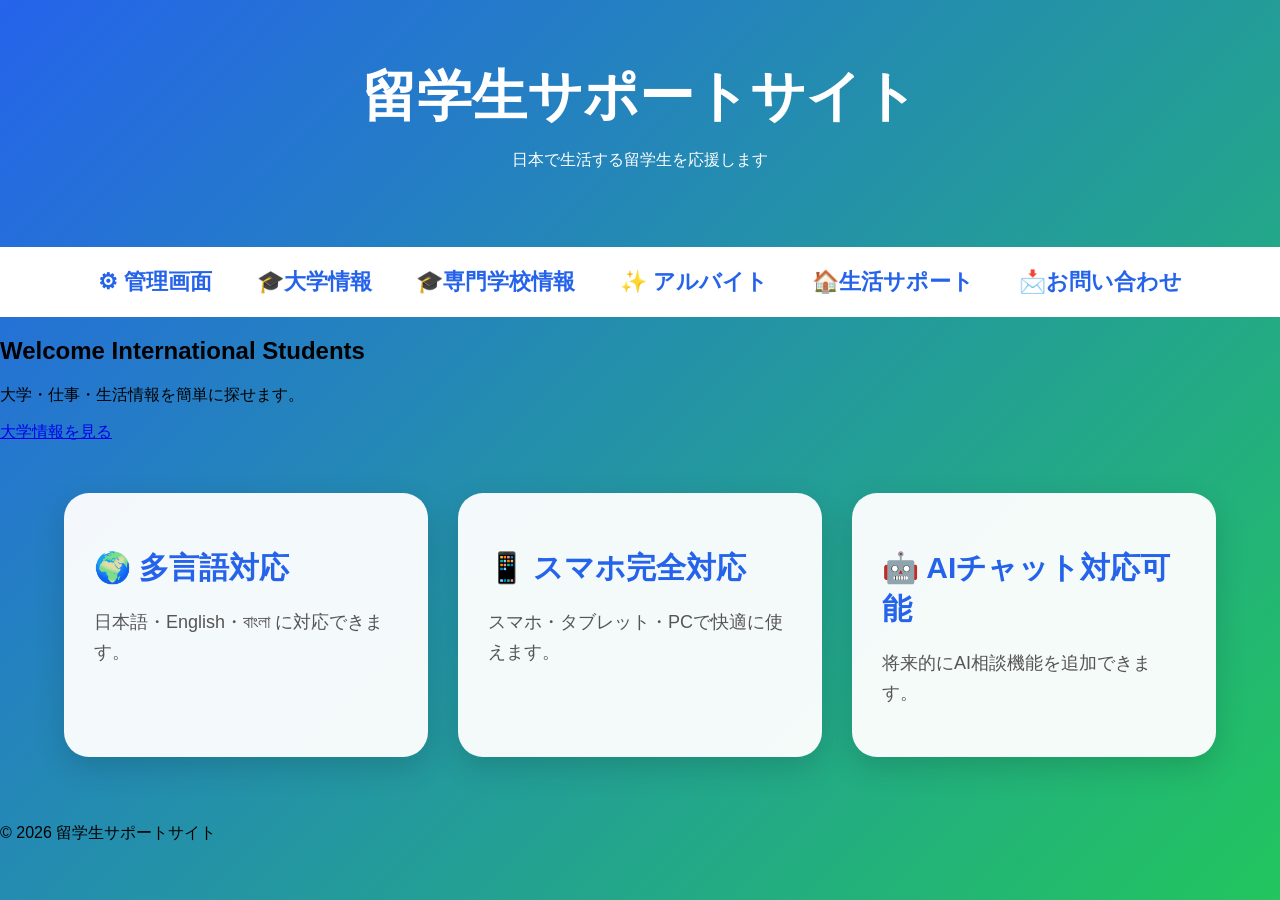
==== index.html @ 2b529d3a "first commit" ====
<!DOCTYPE html>
<html lang="ja">
<head>
<meta charset="UTF-8">
<meta name="viewport" content="width=device-width, initial-scale=1.0">
<title>留学生サポートサイト</title>
<link rel="stylesheet" href="style.css">
</head>
<body>

<header>
<h1>留学生サポートサイト</h1>
<p>日本で生活する留学生を応援します</p>
</header>

<nav>
<a href="admin.html">⚙ 管理画面</a>
<a href="university.html">🎓大学情報</a>
<a href="senmon.html">🎓専門学校情報</a>
<a href="job.html">✨ アルバイト</a>
<a href="life.html">🏠生活サポート</a>
<a href="contact.html">📩お問い合わせ</a>

</nav>

<section class="hero">
<h1>Welcome International Students</h1>
<p>大学・仕事・生活情報を簡単に探せます。</p>
<a href="university.html" class="button">大学情報を見る</a>
</section>

<div class="container">
<div class="card">
<h2>🌍 多言語対応</h2>
<p>日本語・English・বাংলা に対応できます。</p>
</div>

<div class="card">
<h2>📱 スマホ完全対応</h2>
<p>スマホ・タブレット・PCで快適に使えます。</p>
</div>

<div class="card">
<h2>🤖 AIチャット対応可能</h2>
<p>将来的にAI相談機能を追加できます。</p>
</div>
</div>

<footer>
<p>© 2026 留学生サポートサイト</p>
</footer>

</body>
</html>
---- style.css ----
/* ===== BODY ===== */

body{
    margin:0;
    font-family:'Segoe UI',sans-serif;

    background:linear-gradient(
        135deg,
        #2563eb,
        #22c55e
    );

    min-height:100vh;
}

/* ===== HEADER ===== */

header{
    text-align:center;
    padding:60px 20px;
    color:white;
}

header h1{
    font-size:55px;
    margin:0;
}

/* ===== NAV ===== */

nav{
    background:white;
    padding:20px;
    text-align:center;
}

nav a{
    color:#2563eb;
    text-decoration:none;
    margin:0 20px;
    font-size:22px;
    font-weight:bold;
}

/* ===== CONTAINER ===== */

.container{

    width:90%;

    margin:auto;

    padding:50px 0;

    display:grid;

    grid-template-columns:
    repeat(auto-fit,minmax(320px,1fr));

    gap:30px;
}

/* ===== CARD ===== */

.card{

    background:rgba(255,255,255,0.95);

    border-radius:25px;

    padding:30px;

    box-shadow:
    0 10px 30px rgba(0,0,0,0.15);

    transition:0.4s;

    animation:show 0.8s ease;
}

/* hover */

.card:hover{

    transform:
    translateY(-10px)
    scale(1.03);
}

/* ===== TITLE ===== */

.card h2{

    color:#2563eb;

    font-size:30px;

    margin-bottom:15px;
}

/* ===== TEXT ===== */

.card p{

    font-size:18px;

    color:#555;

    line-height:1.7;
}

/* ===== BUTTON ===== */

.btn{

    display:inline-block;

    margin-top:20px;

    padding:14px 24px;

    background:linear-gradient(
        to right,
        #2563eb,
        #22c55e
    );

    color:white;

    text-decoration:none;

    border-radius:12px;

    font-weight:bold;

    transition:0.3s;
}

.btn:hover{

    transform:scale(1.08);
}

/* ===== ANIMATION ===== */

@keyframes show{

    from{

        opacity:0;

        transform:translateY(40px);
    }

    to{

        opacity:1;

        transform:translateY(0);
    }
}

/* ===== MOBILE ===== */

@media(max-width:768px){

    header h1{
        font-size:38px;
    }

    nav a{

        display:block;

        margin:10px 0;
    }
}

/* ===== ADMIN ===== */
.admin-body{background:#f3f6fb;color:#17233d;font-family:'Segoe UI',sans-serif;}
.admin-shell{display:flex;min-height:100vh;}.admin-sidebar{width:250px;background:#17233d;color:#c7d1e5;display:flex;flex-direction:column;padding:30px 18px;box-sizing:border-box;flex-shrink:0;}.admin-brand{display:flex;align-items:center;gap:11px;color:#fff;text-decoration:none;padding:0 12px 38px;letter-spacing:.05em;}.admin-brand strong{display:block;font-size:15px;letter-spacing:.12em;}.admin-brand small{display:block;color:#8390aa;font-size:10px;letter-spacing:.08em;margin-top:3px;}.admin-brand-mark{display:grid;place-items:center;width:38px;height:38px;border-radius:11px;background:#3d78e8;font-weight:800;font-size:16px;}.admin-menu-label,.admin-eyebrow{color:#8490a6;font-size:10px;font-weight:700;letter-spacing:.13em;margin:0;}.admin-menu-label{padding:0 14px 13px;}.admin-menu{display:grid;gap:6px;}.admin-menu a{display:flex;align-items:center;gap:13px;padding:13px 14px;border-radius:10px;color:#aeb9cd;text-decoration:none;font-size:14px;transition:.2s;}.admin-menu a span{width:18px;font-size:19px;text-align:center;}.admin-menu a:hover,.admin-menu a.is-active{background:#2c5dc3;color:#fff;}.admin-sidebar-bottom{margin-top:auto;}.admin-public-link{display:block;padding:15px 14px;color:#8fa3c9;text-decoration:none;font-size:13px;border-top:1px solid #2b3955;}.admin-user{display:flex;align-items:center;gap:10px;padding:20px 10px 0;border-top:1px solid #2b3955;font-size:12px;}.admin-user strong,.admin-user small{display:block;}.admin-user small{color:#8490a6;margin-top:3px;}.admin-avatar{display:grid;place-items:center;width:34px;height:34px;border-radius:50%;background:#f3c46b;color:#6f4713;font-weight:700;}.admin-main{width:calc(100% - 250px);max-width:1500px;margin:0 auto;padding:35px 4.5%;box-sizing:border-box;}.admin-topbar{display:flex;justify-content:space-between;align-items:center;gap:20px;margin-bottom:32px;}.admin-topbar h1{font-size:27px;margin:8px 0 0;color:#17233d;}.admin-top-actions{display:flex;align-items:center;gap:18px;}.admin-icon-button,.admin-profile-button,.admin-more{border:0;background:transparent;color:#74809a;cursor:pointer;}.admin-icon-button{position:relative;font-size:21px;}.admin-icon-button i{position:absolute;width:6px;height:6px;background:#ef755f;border-radius:50%;right:-1px;top:1px;}.admin-profile-button{display:flex;align-items:center;gap:9px;font-size:13px;color:#40506c;}.admin-profile-button b{font-size:16px;font-weight:400;margin-left:4px;}.admin-avatar-small{width:32px;height:32px;}.admin-stats{display:grid;grid-template-columns:repeat(4,1fr);gap:18px;margin-bottom:25px;}.admin-stat-card,.admin-panel{background:#fff;border:1px solid #e5eaf2;border-radius:13px;box-shadow:0 4px 15px rgba(36,57,92,.04);}.admin-stat-card{display:flex;align-items:center;gap:15px;padding:20px 18px;}.admin-stat-card p{margin:0 0 6px;color:#7c879d;font-size:12px;font-weight:600;}.admin-stat-card strong{display:block;color:#17233d;font-size:27px;line-height:1.1;}.admin-stat-card small{display:block;color:#8792a6;font-size:10px;margin-top:7px;}.admin-stat-card small b{color:#34a87b;margin-right:3px;}.admin-stat-icon{display:grid;place-items:center;width:42px;height:42px;border-radius:11px;font-size:21px;}.admin-stat-icon.blue{background:#e5efff;color:#3d78e8;}.admin-stat-icon.green{background:#e1f7ed;color:#39a577;}.admin-stat-icon.orange{background:#fff0df;color:#e39a43;}.admin-stat-icon.purple{background:#f0eaff;color:#8b70d5;}.warning-text{color:#df8b48!important;}.admin-content-grid{display:grid;grid-template-columns:minmax(0,1.65fr) minmax(300px,.85fr);gap:22px;margin-bottom:22px;}.admin-lower-grid{display:grid;grid-template-columns:1.2fr 1fr;gap:22px;}.admin-panel{padding:23px 24px;}.admin-panel-heading{display:flex;align-items:center;justify-content:space-between;gap:15px;margin-bottom:21px;}.admin-panel h2{font-size:19px;margin:7px 0 0;color:#17233d;}.admin-primary-button{border:0;border-radius:8px;background:#3675e5;color:#fff;padding:10px 14px;font-size:12px;font-weight:700;cursor:pointer;}.admin-primary-button:hover{background:#285fc9;}.admin-text-link{color:#3675e5;text-decoration:none;font-size:12px;font-weight:700;white-space:nowrap;}.admin-toolbar{display:flex;gap:10px;margin-bottom:14px;}.admin-search{display:flex;align-items:center;gap:8px;flex:1;border:1px solid #e2e7ef;border-radius:7px;padding:0 11px;color:#9aa4b5;}.admin-search input{width:100%;border:0;outline:0;padding:10px 0;font:inherit;font-size:12px;color:#33415c;}.admin-toolbar select{border:1px solid #e2e7ef;border-radius:7px;color:#5a6880;background:#fff;padding:0 10px;font-size:12px;}.admin-table-wrap{overflow-x:auto;}.admin-table{width:100%;border-collapse:collapse;text-align:left;white-space:nowrap;}.admin-table th{padding:10px 8px;border-bottom:1px solid #edf0f5;color:#9aa4b5;font-size:10px;font-weight:600;}.admin-table td{padding:13px 8px;border-bottom:1px solid #f0f2f6;color:#74809a;font-size:11px;}.admin-table tr:last-child td{border-bottom:0;}.admin-table td strong,.admin-table td small{display:block;}.admin-table td strong{color:#33415c;font-size:12px;}.admin-table td small{color:#a5adbb;font-size:9px;margin-top:4px;}.admin-status{display:inline-block;padding:5px 8px;border-radius:20px;font-size:10px;font-weight:700;}.admin-status.published{background:#e4f7ed;color:#2a9a6d;}.admin-status.draft{background:#fff2df;color:#db923d;}.admin-panel-footer{display:flex;justify-content:space-between;align-items:center;border-top:1px solid #edf0f5;padding-top:15px;margin-top:4px;color:#a0a9b8;font-size:10px;}.admin-page-button{border:0;background:transparent;color:#7d899d;border-radius:5px;width:25px;height:25px;cursor:pointer;}.admin-page-button.is-current{background:#eaf1ff;color:#3675e5;font-weight:700;}.admin-message-list{display:grid;gap:4px;}.admin-message{position:relative;display:flex;align-items:center;gap:11px;width:100%;padding:12px 0;border:0;border-bottom:1px solid #f0f2f6;background:transparent;text-align:left;cursor:pointer;}.admin-message:last-child{border-bottom:0;}.admin-message-avatar{display:grid;place-items:center;width:34px;height:34px;border-radius:50%;font-size:10px;font-weight:700;flex-shrink:0;}.admin-message-avatar.coral{background:#ffe4de;color:#d16a55;}.admin-message-avatar.teal{background:#dff5f1;color:#349587;}.admin-message-avatar.gold{background:#fff0cd;color:#ba8b2d;}.admin-message strong,.admin-message small,.admin-message time{display:block;}.admin-message strong{color:#33415c;font-size:12px;}.admin-message small{color:#7f8a9d;font-size:10px;overflow:hidden;text-overflow:ellipsis;max-width:200px;margin:4px 0;}.admin-message time{color:#b1b8c4;font-size:9px;}.admin-message i{width:6px;height:6px;background:#ee765f;border-radius:50%;margin-left:auto;}.admin-message i.read{background:#dfe4eb;}.admin-activity-list{list-style:none;padding:0;margin:0;display:grid;gap:17px;}.admin-activity-list li{display:flex;gap:12px;align-items:flex-start;color:#65738c;font-size:12px;}.admin-activity-list strong{color:#33415c;}.admin-activity-list small{display:block;color:#a3adbc;font-size:10px;margin-top:5px;}.activity-dot{width:9px;height:9px;border-radius:50%;margin-top:4px;flex-shrink:0;}.activity-dot.green{background:#4fc190;}.activity-dot.blue{background:#4c86ed;}.activity-dot.orange{background:#edaa59;}.admin-quick-actions{display:grid;grid-template-columns:repeat(3,1fr);gap:9px;}.admin-quick-actions button{border:1px solid #e5eaf2;background:#fbfcfe;border-radius:8px;color:#63728d;padding:13px 7px;font-size:11px;cursor:pointer;}.admin-quick-actions button:hover{border-color:#8db0f3;color:#3675e5;background:#f4f7ff;}.admin-quick-actions span{display:block;color:#3675e5;font-size:20px;margin-bottom:7px;}.admin-more{font-weight:700;letter-spacing:2px;}@media(max-width:1000px){.admin-stats{grid-template-columns:repeat(2,1fr);}.admin-content-grid,.admin-lower-grid{grid-template-columns:1fr;}}@media(max-width:680px){.admin-sidebar{width:68px;padding:25px 9px;}.admin-brand{padding:0 5px 35px;}.admin-brand>span:last-child,.admin-menu-label,.admin-menu a:not(.is-active)::after,.admin-menu a{font-size:0;}.admin-menu a{justify-content:center;padding:13px 5px;}.admin-menu a span{font-size:19px;}.admin-sidebar-bottom{display:none;}.admin-main{width:calc(100% - 68px);padding:25px 16px;}.admin-topbar{align-items:flex-start;}.admin-topbar h1{font-size:21px;}.admin-eyebrow{font-size:9px;}.admin-profile-button span:not(.admin-avatar){display:none;}.admin-stats{gap:10px;}.admin-stat-card{padding:13px 10px;gap:9px;}.admin-stat-icon{width:34px;height:34px;font-size:17px;}.admin-stat-card p{font-size:10px;}.admin-stat-card strong{font-size:21px;}.admin-stat-card small{font-size:9px;}.admin-panel{padding:18px 14px;}.admin-panel-heading{align-items:flex-start;}.admin-table th:nth-child(3),.admin-table td:nth-child(3),.admin-table th:nth-child(4),.admin-table td:nth-child(4){display:none;}.admin-quick-actions{grid-template-columns:1fr;}}
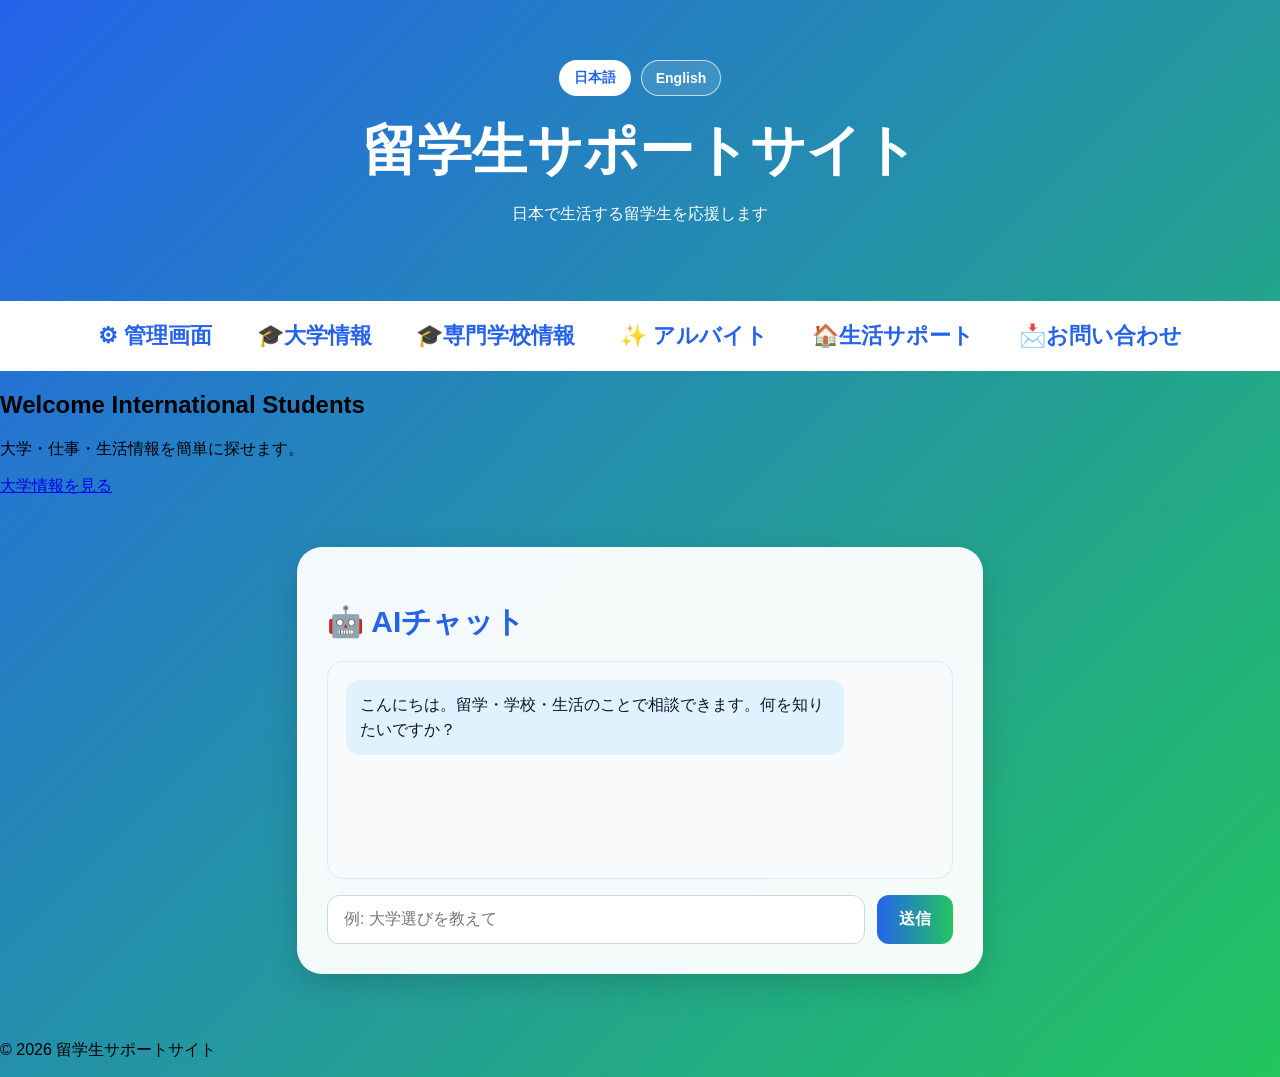
==== commit ed56918e: "change" ====
--- a/index.html
+++ b/index.html
@@ -1,55 +1,170 @@
-
 <!DOCTYPE html>
 <html lang="ja">
+
 <head>
-<meta charset="UTF-8">
-<meta name="viewport" content="width=device-width, initial-scale=1.0">
-<title>留学生サポートサイト</title>
-<link rel="stylesheet" href="style.css">
+    <meta charset="UTF-8">
+    <meta name="viewport" content="width=device-width, initial-scale=1.0">
+    <title>留学生サポートサイト</title>
+    <link rel="stylesheet" href="style.css">
 </head>
-<body>
 
-<header>
-<h1>留学生サポートサイト</h1>
-<p>日本で生活する留学生を応援します</p>
-</header>
+<body data-page="index">
 
-<nav>
-<a href="admin.html">⚙ 管理画面</a>
-<a href="university.html">🎓大学情報</a>
-<a href="senmon.html">🎓専門学校情報</a>
-<a href="job.html">✨ アルバイト</a>
-<a href="life.html">🏠生活サポート</a>
-<a href="contact.html">📩お問い合わせ</a>
+    <header>
+        <div class="lang-switcher" aria-label="Language selector">
+            <button class="lang-btn" type="button" data-lang="ja">日本語</button>
+            <button class="lang-btn" type="button" data-lang="en">English</button>
+        </div>
+        <h1 data-i18n="siteTitle">留学生サポートサイト</h1>
+        <p data-i18n="siteSubtitle">日本で生活する留学生を応援います</p>
+    </header>
 
-</nav>
+    <nav>
+        <a href="admin.html">⚙ 管理画面</a>
+        <a href="university.html" data-i18n="nav.university">🎓大学情報</a>
+        <a href="senmon.html" data-i18n="nav.senmon">🎓専門学校情報</a>
+        <a href="job.html" data-i18n="nav.job">✨ アルバイト</a>
+        <a href="life.html" data-i18n="nav.life">🏠生活サポート</a>
+        <a href="contact.html" data-i18n="nav.contact">📩お問い合わせ</a>
+    </nav>
 
-<section class="hero">
-<h1>Welcome International Students</h1>
-<p>大学・仕事・生活情報を簡単に探せます。</p>
-<a href="university.html" class="button">大学情報を見る</a>
-</section>
+    <section class="hero">
+        <h1 data-i18n="heroTitle">Welcome International Students</h1>
+        <p data-i18n="heroText">大学・仕事・生活情報を簡単に探せます。</p>
+        <a href="university.html" class="button" data-i18n="heroButton">大学情報を見る</a>
+    </section>
 
-<div class="container">
-<div class="card">
-<h2>🌍 多言語対応</h2>
-<p>日本語・English・বাংলা に対応できます。</p>
-</div>
+    <div class="container">
+        <div class="card chat-card">
+            <h2 data-i18n="card3Title">🤖 AIチャット</h2>
+            <div class="chat-box" aria-live="polite">
+                <div class="chat-message bot" data-i18n="chatGreeting">
+                    こんにちは。留学・学校・生活のことで相談できます。何を知りたいですか？
+                </div>
+            </div>
+            <div class="chat-input-wrap">
+                <input id="chatInput" type="text" data-i18n-placeholder="chatPlaceholder" placeholder="例: 大学選びを教えて" maxlength="200">
+                <button id="chatSend" type="button" data-i18n="chatSend">送信</button>
+            </div>
+        </div>
+    </div>
 
-<div class="card">
-<h2>📱 スマホ完全対応</h2>
-<p>スマホ・タブレット・PCで快適に使えます。</p>
-</div>
+    <footer>
+        <p data-i18n="footer">© 2026 留学生サポートサイト</p>
+    </footer>
 
-<div class="card">
-<h2>🤖 AIチャット対応可能</h2>
-<p>将来的にAI相談機能を追加できます。</p>
-</div>
-</div>
+    <script src="lang.js"></script>
+    <script>
+        const chatInput = document.getElementById('chatInput');
+        const chatSend = document.getElementById('chatSend');
+        const chatBox = document.querySelector('.chat-box');
 
-<footer>
-<p>© 2026 留学生サポートサイト</p>
-</footer>
+        function addMessage(text, type) {
+            const msg = document.createElement('div');
+            msg.className = `chat-message ${type}`;
+            msg.textContent = text;
+            chatBox.appendChild(msg);
+            chatBox.scrollTop = chatBox.scrollHeight;
+        }
+
+        function fallbackReply(message, lang) {
+            const text = message.toLowerCase();
+            if (lang === 'en') {
+                if (/school|university|study|major/.test(text)) {
+                    return 'When choosing a school, compare tuition, location, major, and international student support. Tell me your field or goals.';
+                }
+                if (/house|apartment|dorm|live|home/.test(text)) {
+                    return 'For housing, compare rent, commute time, safety, and whether you want a dormitory or apartment.';
+                }
+                if (/job|work|part-time|career/.test(text)) {
+                    return 'For part-time work, check your available hours and Japanese level. Convenience stores and restaurants are often good starting choices.';
+                }
+                if (/japanese|jlpt|n1|n2|n3/.test(text)) {
+                    return 'For Japanese learning, study daily conversation, interview practice, and JLPT preparation based on your current level.';
+                }
+                if (/hello|hi|good morning/.test(text)) {
+                    return 'Hello! I can help with study, school, work, or life in Japan.';
+                }
+                return 'Please tell me a bit more about your question. I can help with school, housing, jobs, or daily life in Japan.';
+            }
+
+            if (/大学|学校|専門|進学/.test(text)) {
+                return '学校選びでは、学費、勤務地、専攻、留学生サポートの有無を確認すると安心です。まずは希望の分野を教えてください。';
+            }
+            if (/住|寮|アパート|ホーム/.test(text)) {
+                return '住まいは、家賃、駅までの距離、治安、寮かアパートかを比較すると選びやすくなります。';
+            }
+            if (/仕事|バイト|アルバイト|就職/.test(text)) {
+                return 'アルバイトは、勤務時間と語学レベルの両方を確認するのが大事です。コンビニや飲食店は比較的入りやすいです。';
+            }
+            if (/日本語|jlpt|n1|n2|n3/.test(text)) {
+                return '日本語のレベルに合わせて、日常会話・面接対策・JLPT対策を進めると効果的です。どのレベルを目指していますか？';
+            }
+            if (/病院|医療|ケガ|体調/.test(text)) {
+                return '病院選びでは、外国人対応があるか、最寄り駅、診療時間を確認すると安心です。';
+            }
+            if (/こんにちは|hi|hello/.test(text)) {
+                return 'こんにちは！留学生活や学校選びのことなら、何でも相談してください。';
+            }
+            if (/ありがとう|thanks/.test(text)) {
+                return 'どういたしまして。必要なら次も一緒に考えます。';
+            }
+
+            return 'ご相談内容をもう少し詳しく教えてください。学校選び、住まい、仕事、生活など、どのテーマでも対応できます。';
+        }
+
+        async function sendChat() {
+            const value = chatInput.value.trim();
+            if (!value) return;
+
+            addMessage(value, 'user');
+            chatInput.value = '';
+            chatSend.disabled = true;
+            chatSend.textContent = document.documentElement.lang === 'en' ? 'Sending...' : '送信中...';
+
+            const chatEndpoint = 'chat.php';
+
+            try {
+                const response = await fetch(chatEndpoint, {
+                    method: 'POST',
+                    headers: {
+                        'Content-Type': 'application/json',
+                        'Accept': 'application/json'
+                    },
+                    body: JSON.stringify({
+                        message: value,
+                        lang: document.documentElement.lang || 'ja'
+                    })
+                });
+
+                const data = await response.json();
+                if (!response.ok) {
+                    throw new Error(data.error || 'Gemini API request failed.');
+                }
+                if (!data.reply) {
+                    throw new Error(document.documentElement.lang === 'en'
+                        ? 'Gemini returned an empty answer.'
+                        : 'Geminiから空の回答が返されました。');
+                }
+                addMessage(data.reply, 'bot');
+            } catch (error) {
+                addMessage(error.message || (document.documentElement.lang === 'en'
+                    ? 'Could not connect to the chat server.'
+                    : 'チャットサーバーに接続できませんでした。'), 'bot');
+            } finally {
+                chatSend.disabled = false;
+                chatSend.textContent = document.documentElement.lang === 'en' ? 'Send' : '送信';
+            }
+        }
+
+        chatSend.addEventListener('click', sendChat);
+        chatInput.addEventListener('keydown', (event) => {
+            if (event.key === 'Enter') {
+                sendChat();
+            }
+        });
+    </script>
 
 </body>
-</html>
+
+</html>
--- a/style.css
+++ b/style.css
@@ -42,6 +42,31 @@
     font-weight:bold;
 }
 
+.lang-switcher {
+    display:flex;
+    justify-content:center;
+    gap:10px;
+    margin-bottom:18px;
+}
+
+.lang-btn {
+    border:1px solid rgba(255,255,255,0.7);
+    background:rgba(255,255,255,0.12);
+    color:#fff;
+    padding:8px 14px;
+    border-radius:999px;
+    cursor:pointer;
+    font-size:14px;
+    font-weight:700;
+    transition:0.2s ease;
+}
+
+.lang-btn:hover,
+.lang-btn.is-active {
+    background:#fff;
+    color:#2563eb;
+}
+
 /* ===== CONTAINER ===== */
 
 .container{
@@ -141,6 +166,70 @@
     transform:scale(1.08);
 }
 
+.chat-card {
+    max-width: 900px;
+    margin: 0 auto;
+}
+
+.chat-box {
+    background: #f8fafc;
+    border: 1px solid #dbeafe;
+    border-radius: 16px;
+    padding: 18px;
+    min-height: 180px;
+    max-height: 260px;
+    overflow-y: auto;
+    margin-top: 18px;
+    display: flex;
+    flex-direction: column;
+    gap: 12px;
+}
+
+.chat-message {
+    max-width: 80%;
+    padding: 12px 14px;
+    border-radius: 14px;
+    line-height: 1.6;
+    font-size: 16px;
+}
+
+.chat-message.bot {
+    background: #e0f2fe;
+    color: #0f172a;
+    align-self: flex-start;
+}
+
+.chat-message.user {
+    background: #dbeafe;
+    color: #1e3a8a;
+    align-self: flex-end;
+}
+
+.chat-input-wrap {
+    display: flex;
+    gap: 12px;
+    margin-top: 16px;
+}
+
+.chat-input-wrap input {
+    flex: 1;
+    border: 1px solid #cbd5e1;
+    border-radius: 12px;
+    padding: 14px 16px;
+    font-size: 16px;
+}
+
+.chat-input-wrap button {
+    background: linear-gradient(to right, #2563eb, #22c55e);
+    color: white;
+    border: none;
+    border-radius: 12px;
+    padding: 14px 22px;
+    font-size: 16px;
+    font-weight: bold;
+    cursor: pointer;
+}
+
 /* ===== ANIMATION ===== */
 
 @keyframes show{
